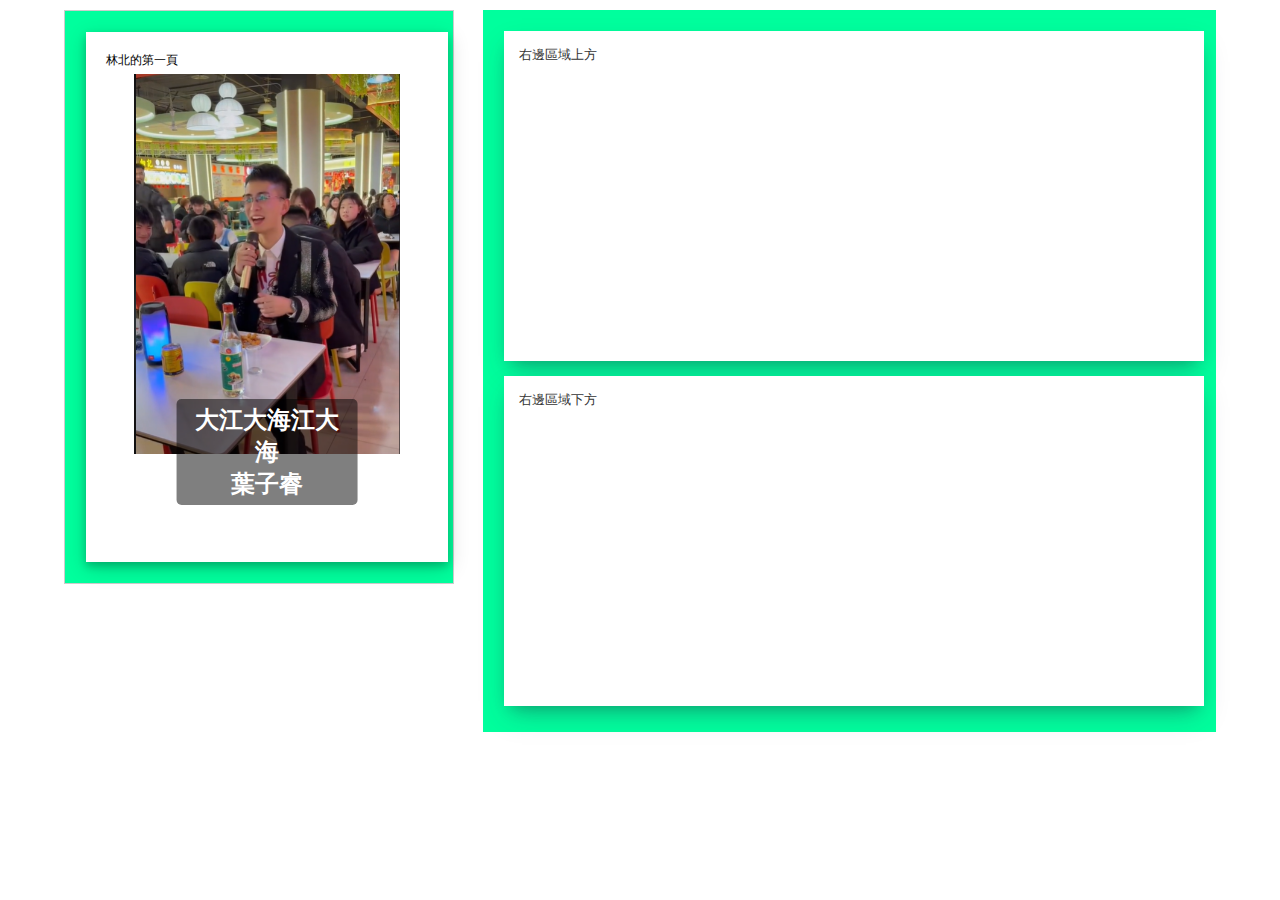
==== default.html @ a384a06a "Add files via upload" ====
<!DOCTYPE html PUBLIC "-//W3C//DTD XHTML 1.0 Strict//EN" "http://www.w3.org/TR/xhtml1/DTD/xhtml1-strict.dtd">
<html xmlns="http://www.w3.org/1999/xhtml">
<head>
    <title>Free Css Layout 101</title>
    <meta http-equiv="Content-Type" content="text/html; charset=UTF-8" />
    <link rel="stylesheet" type="text/css" href="styles2.css" />
</head>
<body>
    <!-- Begin Wrapper -->
    <div id="wrapper">
        <!-- Begin Left Column -->
        <div id="leftcolumn">
            <div class="div1">
                <p>林北的第一頁</p>
                <div class="caption">大江大海江大海<br>葉子睿</div>
                <img src="picture1.png" alt="大江大海江大海">
            </div>
            
        </div>
        <!-- End Left Column -->
        <!-- Begin Right Column -->
        <div id="rightcolumn">
            <div class="div2">右邊區域上方</div>
            <div class="div2">右邊區域下方</div>
        </div>
        
        
        <!-- End Right Column -->
    </div>
    <!-- End Wrapper -->
</body>
</html>
---- styles2.css ----
* { 
    padding: 0; 
    margin: 0; 
}

body {
    font-family: Arial, Helvetica, sans-serif;
    font-size: 13px;
    background: #FFFFFF; /* 修正拼寫錯誤 */
}

#wrapper {
    margin: 0 auto;
    width: 90%;
}

#leftcolumn {
    color: #333;
    border: 1px solid #ccc;
    background: #00ff9d;
    margin: 10px 0px 10px 0px;
    padding: 21px;
    height: 530px;
    width: 30%;
    float: left;
}

#rightcolumn {
    float: right;
    color: #333;
    background: #00ff9d;
    margin: 10px 0px 10px 0px;
    padding: 21px;
    height: 680px;
    width: 60%;
    display: inline;
    position: relative;
}

.div1 {
    width: 96%;
    height: 500px; /* 修正拼寫錯誤 */
    background: #FFFFFF; /* 修正拼寫錯誤 */
    padding: 15px;
    box-shadow: 0 4px 8px 0 rgba(0, 0, 0, 0.2), 
                0 6px 20px 0 rgba(0, 0, 0, 0.19); /* 修正 box-shadow */
}

.div2 {
    width: 97%;
    height: 300px; /* 修正 hight 為 height */
    background: #FFFFFF; /* 修正 bacjground 為 background */
    padding: 15px;
    box-shadow: rgba(50, 50, 93, 0.25) 0 13px 27px -5px,
                rgba(0, 0, 0, 0.3) 0px 8px 16px -8px;
    margin-bottom: 15px; /* 新增間隙 */
}
.div1 img {
    max-width: 80%; /* 讓圖片不超出 div1 */
    height: auto; /* 保持原比例 */
    display: block; /* 避免 inline 元素產生額外間距 */
    margin: 0 auto; /* 置中 */
}
.div1 {
    position: relative; /* 讓內部的 .caption 可以相對於這個 div 定位 */
    text-align: center;
}
.div1 {
    text-align: left; /* 讓文字靠左對齊 */
    padding: 15px;
    position: relative; /* 確保內部元素絕對定位時是相對於這個 div */
}

.div1 p {
    margin: 0; /* 移除不必要的間距 */
    padding: 5px; /* 讓文字不會緊貼邊界 */
    font-size: 12px;
    font-weight: normal;
    color: black;
}


.div1 img {
    width: 100%; /* 確保圖片適應 div */
    display: block;
}
.caption {
    position: absolute;
    bottom: 57px; /* 讓它貼齊圖片底部 */
    left: 50%;
    transform: translateX(-50%);
    font-size: 24px;
    color: white;
    font-weight: bold;
    background: rgba(0, 0, 0, 0.5); /* 半透明背景，提高可讀性 */
    padding: 5px 10px;
    border-radius: 5px;     /* 讓背景有緣繳 */
    text-align: center; /* 讓文字置中 */
}
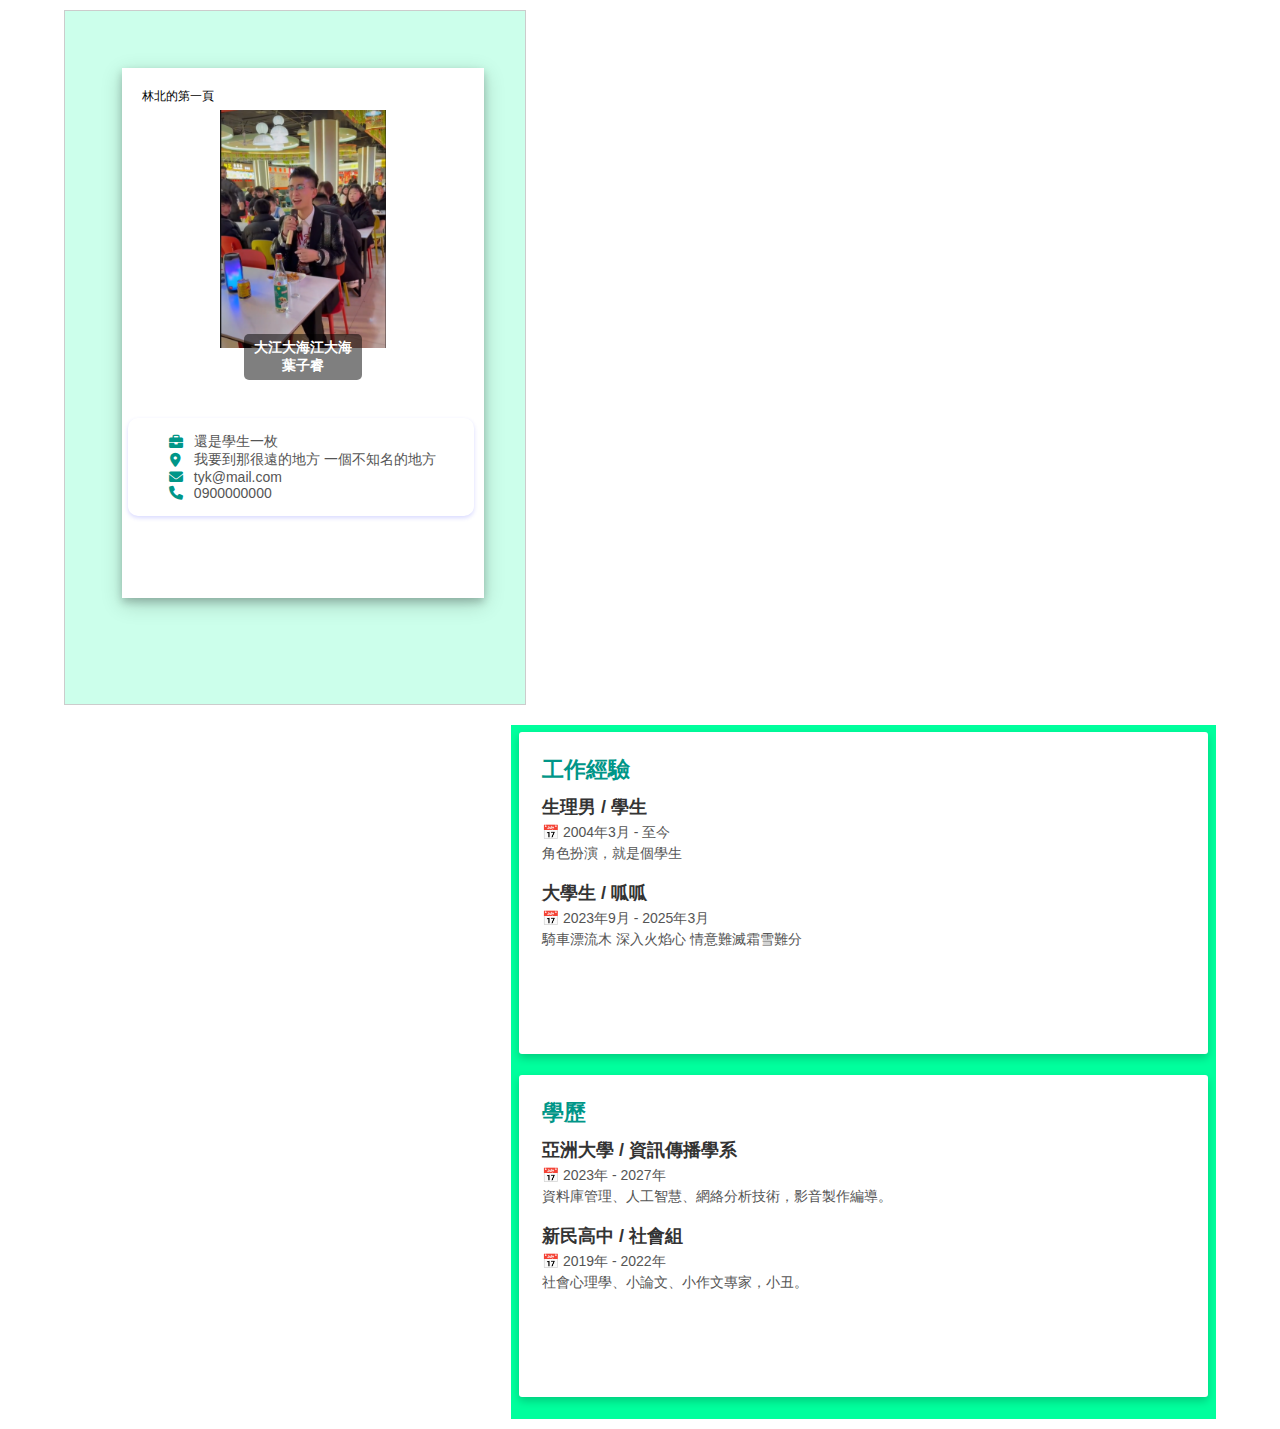
==== commit 209fd1cf: "Add files via upload" ====
--- a/default.html
+++ b/default.html
@@ -4,6 +4,8 @@
     <title>Free Css Layout 101</title>
     <meta http-equiv="Content-Type" content="text/html; charset=UTF-8" />
     <link rel="stylesheet" type="text/css" href="styles2.css" />
+    <link rel="stylesheet" href="https://cdnjs.cloudflare.com/ajax/libs/font-awesome/6.0.0/css/all.min.css">  
+
 </head>
 <body>
     <!-- Begin Wrapper -->
@@ -15,14 +17,49 @@
                 <div class="caption">大江大海江大海<br>葉子睿</div>
                 <img src="picture1.png" alt="大江大海江大海">
             </div>
+            <div class="card">
+                <div class="card-content">
+                    <p><i class="fas fa-briefcase"></i> 還是學生一枚</p>
+                    <p><i class="fas fa-map-marker-alt"></i> 我要到那很遠的地方 一個不知名的地方</p>
+                    <p><i class="fas fa-envelope"></i> tyk@mail.com</p>
+                    <p><i class="fas fa-phone"></i> 0900000000</p>
+                </div>
+            </div>
+            
             
         </div>
         <!-- End Left Column -->
         <!-- Begin Right Column -->
-        <div id="rightcolumn">
-            <div class="div2">右邊區域上方</div>
-            <div class="div2">右邊區域下方</div>
+<div id="rightcolumn">
+    <div class="div2">
+        <h2>工作經驗</h2>
+        <div class="job">
+            <h3>生理男 / 學生</h3>
+            <p>📅 2004年3月 - 至今</p>
+            <p>角色扮演，就是個學生</p>
         </div>
+        <div class="job">
+            <h3>大學生 / 呱呱</h3>
+            <p>📅 2023年9月 - 2025年3月</p>
+            <p>騎車漂流木 深入火焰心 情意難滅霜雪難分</p>
+        </div>
+    </div>
+
+    <div class="div2">
+        <h2>學歷</h2>
+        <div class="education">
+            <h3>亞洲大學 / 資訊傳播學系</h3>
+            <p>📅 2023年 - 2027年</p>
+            <p>資料庫管理、人工智慧、網絡分析技術，影音製作編導。</p>
+        </div>
+        <div class="education">
+            <h3>新民高中 / 社會組</h3>
+            <p>📅 2019年 - 2022年</p>
+            <p>社會心理學、小論文、小作文專家，小丑。</p>
+        </div>
+    </div>
+</div>
+
         
         
         <!-- End Right Column -->
--- a/styles2.css
+++ b/styles2.css
@@ -17,10 +17,10 @@
 #leftcolumn {
     color: #333;
     border: 1px solid #ccc;
-    background: #00ff9d;
+    background: hsl(157, 100%, 90%);
     margin: 10px 0px 10px 0px;
-    padding: 21px;
-    height: 530px;
+    padding: 57px;   /* 綠色區域 */
+    height: 579px;
     width: 30%;
     float: left;
 }
@@ -81,15 +81,15 @@
 
 
 .div1 img {
-    width: 100%; /* 確保圖片適應 div */
+    width: 50%; /* 確保圖片適應 div */
     display: block;
 }
 .caption {
     position: absolute;
-    bottom: 57px; /* 讓它貼齊圖片底部 */
+    bottom: 218px; /* 讓它貼齊圖片底部 */
     left: 50%;
     transform: translateX(-50%);
-    font-size: 24px;
+    font-size: 14px;
     color: white;
     font-weight: bold;
     background: rgba(0, 0, 0, 0.5); /* 半透明背景，提高可讀性 */
@@ -97,6 +97,117 @@
     border-radius: 5px;     /* 讓背景有緣繳 */
     text-align: center; /* 讓文字置中 */
 }
-
-
-
+.card {
+    width: 100%; /* 讓它寬度適應 div1 */
+    background: #fff;
+    box-shadow: 0px 2px 4px rgba(67, 70, 255, 0.2);
+    border-radius: 10px;
+    overflow: hidden;
+    text-align: center;
+    font-family: Arial, sans-serif;
+    display: flex;
+    flex-direction: column;
+    align-items: center;
+    position: relative; /* 讓它相對於 div1 定位 */
+    margin-top: -180px; /* 調整這個數值，讓它往上移動 */
+    margin-left: 6px; /* 調整這個數值讓它往右移動 */
+}
+
+
+
+
+.card img {
+    width: 100%;
+    height: auto;
+}
+
+.card-content {
+    padding: 15px;
+    display: flex;
+    flex-direction: column;
+    align-items: flex-start; /* 讓文字靠左對齊 */
+    justify-content: center;
+}
+
+
+.card-content h2 {
+    font-size: 22px;
+    margin-bottom: 10px;
+}
+
+.card-content p {
+    font-size: 14px;
+    color: #555;
+    display: flex;
+    align-items: center;
+    justify-content: flex-start;
+    gap: 8px;
+    width: 100%; /* 讓文字區塊填滿父元素 */
+}
+
+
+.card-content i {
+    color: #009688;
+    width: 20px; /* 控制圖示的大小 */
+}
+
+
+
+
+
+
+
+
+
+
+#rightcolumn {
+    display: flex;
+    flex-direction: column;
+    gap: 6px;    /* 控制兩個div距離 */
+    align-items: center;
+    justify-content: flex-start;
+    padding: 7px;    /* 綠色區塊妙妙工具 */
+}
+
+.div2 {
+    width: 93%;
+    max-width: 900px;
+    background: #FFFFFF;
+    padding: 23px;
+    border-radius: 3px;
+    box-shadow: 0px 4px 8px rgba(0, 0, 0, 0.2);
+    display: flex;
+    flex-direction: column;
+    align-items: flex-start;
+}
+
+.div2 h2 {
+    font-size: 22px;
+    color: #009688;
+    margin-bottom: 10px;
+}
+
+.job, .education {
+    margin-bottom: 15px;
+}
+
+.job h3, .education h3 {
+    font-size: 18px;
+    margin-bottom: 5px;
+}
+
+.job p, .education p {
+    font-size: 14px;
+    color: #555;
+    margin: 3px 0;
+}
+
+
+
+
+
+
+
+
+
+
